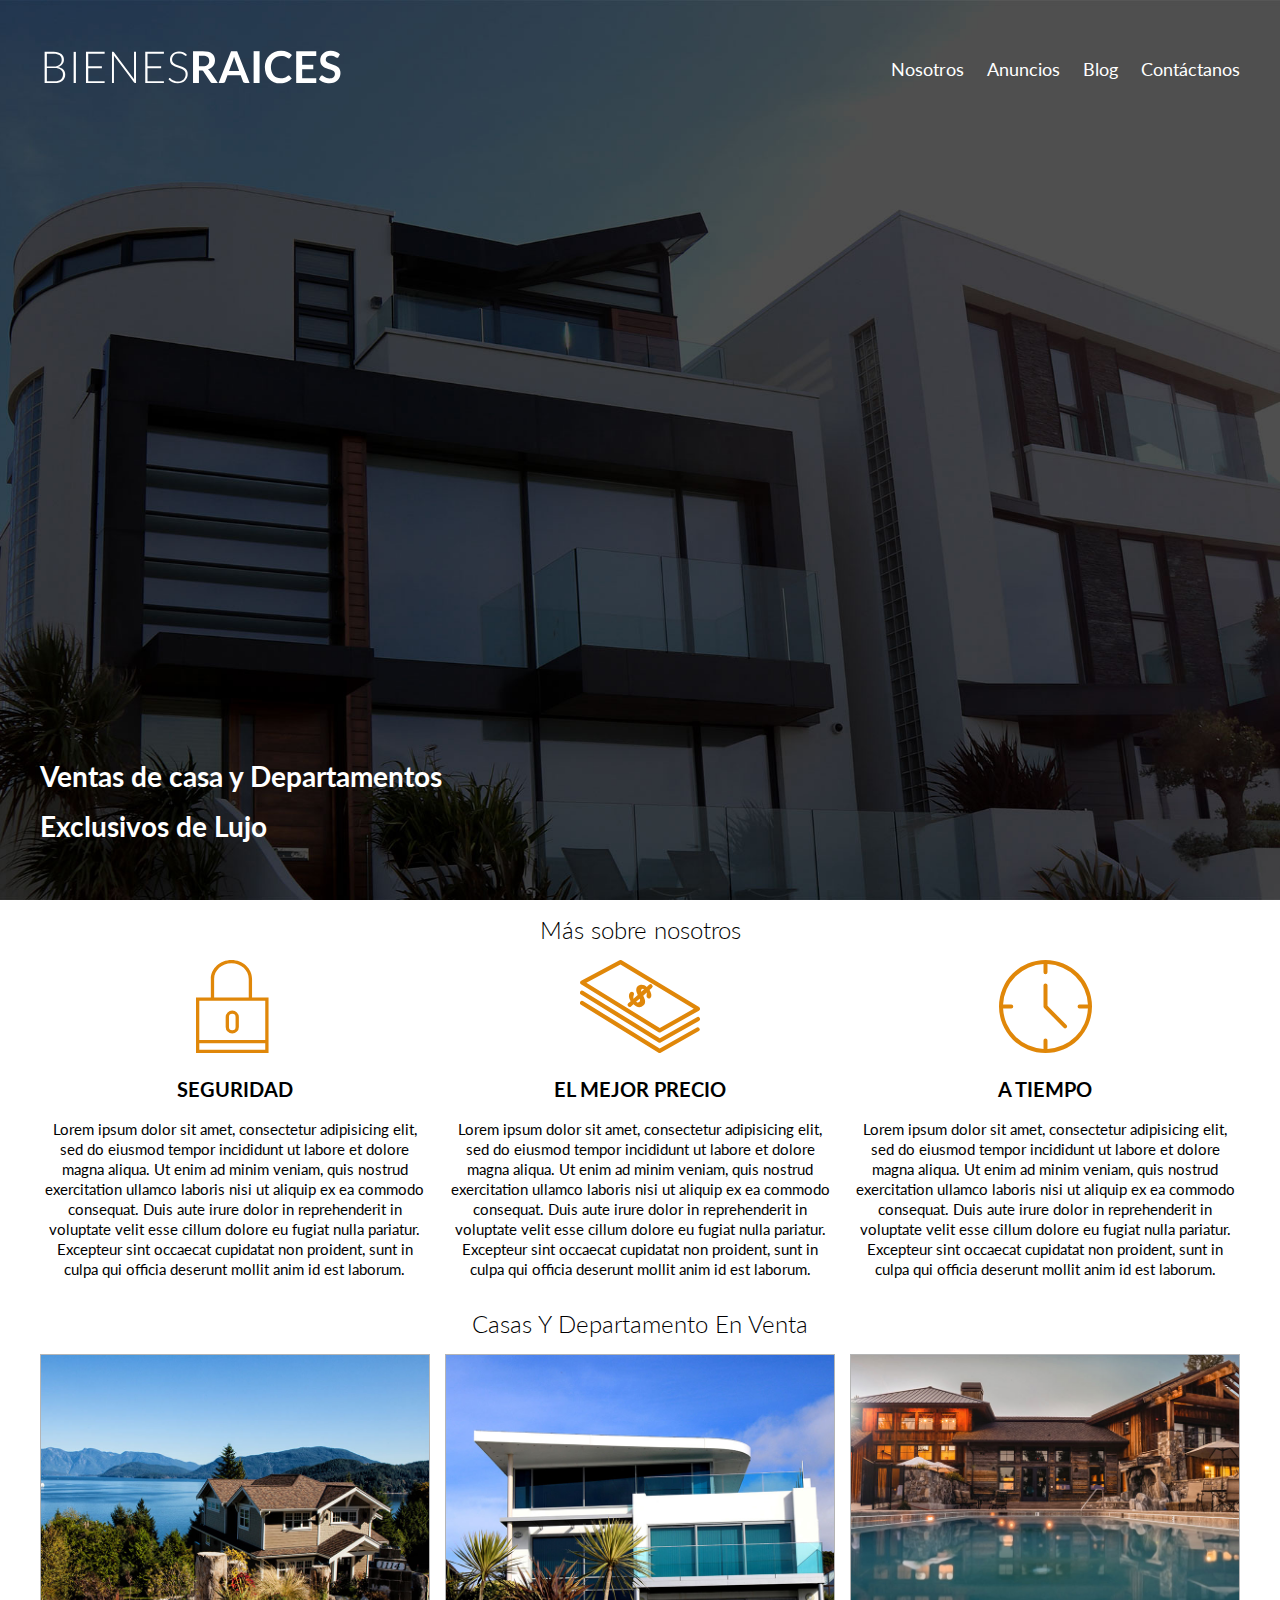
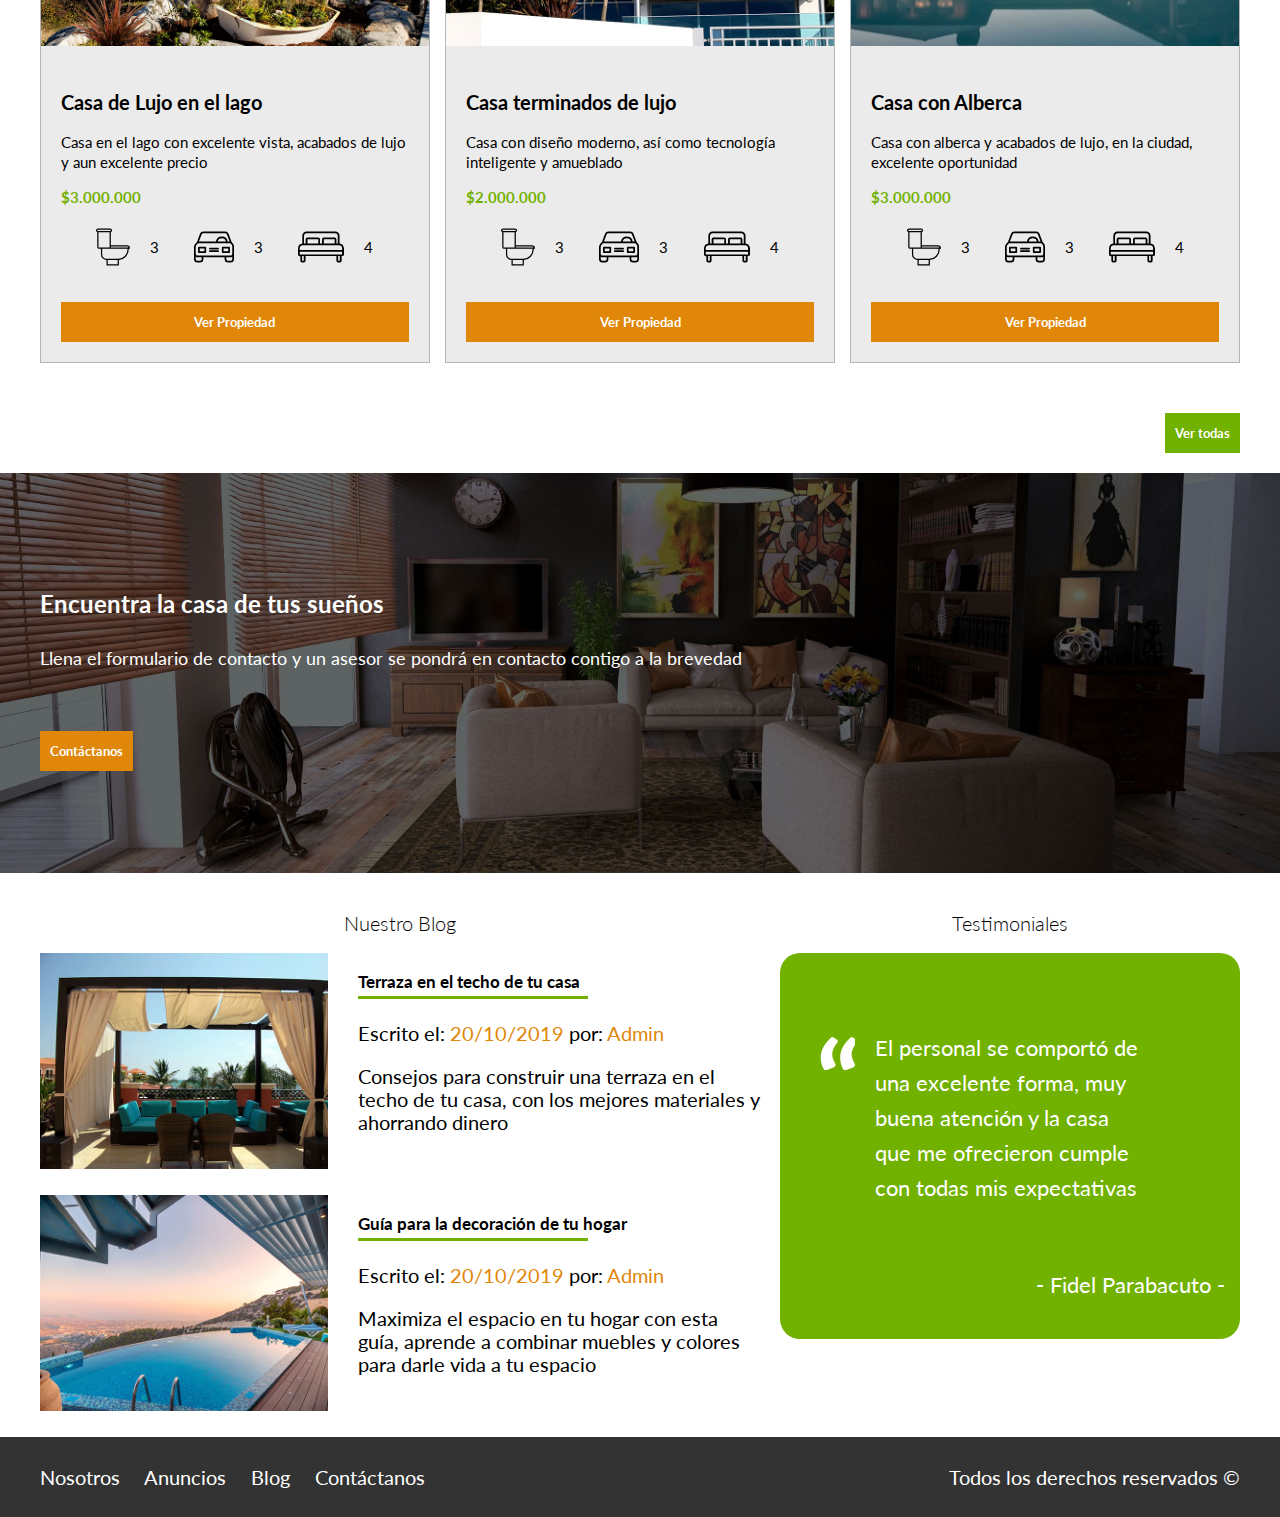
==== index.html @ 90afb243 "primer commit" ====
<!DOCTYPE html>
<html lang="en" dir="ltr">
  <head>
    <meta charset="utf-8">
    <meta name="viewport" content="width=device-width, initial-scale=1.0">
    <meta http-http-equiv="X-UA-Compatible" content="ie=edge">
    <link href="https://fonts.googleapis.com/css2?family=Lato&family=Montserrat&family=Playfair+Display:wght@300;400;600;700&display=swap" rel="stylesheet"> <!-- Se importa el estilo de fuente-->
    <link rel="stylesheet" href="css/normalize.css">   <!-- Estilo unico. No varía con  el navegador-->
    <link rel="stylesheet" href="css/style.css">
    <title></title>
  </head>
  <body>

  <header class="site-header inicio">
    <div class="contenedor contenido-header">
      <div class="barra">

        <a href="index.html">
        <img src="img/logo.svg" alt="Logo"></a>

        <nav class="navegacion">

          <a href="nosotros.html">Nosotros</a>
          <a href="anuncios.html">Anuncios</a>
          <a href="blog.html">Blog</a>
          <a href="contacto.html">Contáctanos</a>

        </nav>
      </div>

      <h1>Ventas de casa y Departamentos Exclusivos de Lujo</h1>

    </div>  <!--  Contenedor -->
  </header>

  <section class="contenedor seccion">
    <h2 class="fw-300 centrar-texto">Más sobre nosotros</h2> <!--  Clases creadas para dar formato general -->
    <div class="iconos-nosotros">
      <div class="icono">
        <img src="img/icono1.svg" alt="Icono seguridad">
        <h3>Seguridad</h3>
        <p>Lorem ipsum dolor sit amet, consectetur adipisicing elit, sed do eiusmod tempor incididunt ut labore et dolore magna aliqua. Ut enim ad minim veniam, quis nostrud exercitation ullamco laboris nisi ut aliquip ex ea commodo consequat. Duis aute irure dolor in reprehenderit in voluptate velit esse cillum dolore eu fugiat nulla pariatur. Excepteur sint occaecat cupidatat non proident, sunt in culpa qui officia deserunt mollit anim id est laborum.</p>
      </div>

      <div class="icono">
        <img src="img/icono2.svg" alt="Icono mejor precio">
        <h3>El Mejor Precio</h3>
        <p>Lorem ipsum dolor sit amet, consectetur adipisicing elit, sed do eiusmod tempor incididunt ut labore et dolore magna aliqua. Ut enim ad minim veniam, quis nostrud exercitation ullamco laboris nisi ut aliquip ex ea commodo consequat. Duis aute irure dolor in reprehenderit in voluptate velit esse cillum dolore eu fugiat nulla pariatur. Excepteur sint occaecat cupidatat non proident, sunt in culpa qui officia deserunt mollit anim id est laborum.</p>
      </div>
      <div class="icono">
        <img src="img/icono3.svg" alt="Icono a tiempo">
        <h3>A tiempo</h3>
        <p>Lorem ipsum dolor sit amet, consectetur adipisicing elit, sed do eiusmod tempor incididunt ut labore et dolore magna aliqua. Ut enim ad minim veniam, quis nostrud exercitation ullamco laboris nisi ut aliquip ex ea commodo consequat. Duis aute irure dolor in reprehenderit in voluptate velit esse cillum dolore eu fugiat nulla pariatur. Excepteur sint occaecat cupidatat non proident, sunt in culpa qui officia deserunt mollit anim id est laborum.</p>
      </div>
    </div>
  </section>

 <main class="seccion contenedor"> <!--  Contenedor general y seccion para formato especifico-->
    <h2 class="fw-300 centrar-texto">Casas y Departamento en venta</h2>

    <div class="contenedor-anuncios"> <!--  Conenedor secundario flexbox-->
      <div class="anuncio">
          <img src="img/anuncio1.jpg" alt="anuncio1">
          <div class="contenido-anuncio">
              <h3>Casa de Lujo en el lago</h3>
              <p>Casa en el lago con excelente vista, acabados de lujo y aun excelente precio</p>
              <p class="precio">$3.000.000</p>

              <ul class="iconos-caracteristicas">
                <li>
                  <img src="img/icono_wc.svg" alt="icono wc">
                  <p>3</p>
                </li>
                <li>
                  <img src="img/icono_estacionamiento.svg" alt="estacionamiento">
                   <p>3</p>
                </li>
                <li>
                  <img src="img/icono_dormitorio.svg" alt="dormitorio">
                  <p>4</p>
                </li>
              </ul>

              <a href="#" class="boton boton-amarillo d-block">Ver Propiedad</a> <!--  2 clases: boton para formato general - boton amarillo para diferenciar -->
          </div>
      </div>

      <div class="anuncio">
          <img src="img/anuncio2.jpg" alt="anuncio2">
          <div class="contenido-anuncio">
            <h3>Casa terminados de lujo</h3>
            <p>Casa con diseño moderno, así como tecnología inteligente y amueblado</p>
            <p class="precio">$2.000.000</p>

            <ul class="iconos-caracteristicas">
              <li>
                <img src="img/icono_wc.svg" alt="icono wc">
                <p>3</p>
              </li>
              <li>
                <img src="img/icono_estacionamiento.svg" alt="estacionamiento">
                 <p>3</p>
              </li>
              <li>
                <img src="img/icono_dormitorio.svg" alt="dormitorio">
                <p>4</p>
              </li>
            </ul>

            <a href="#" class="boton boton-amarillo d-block">Ver Propiedad</a>
          </div>
      </div>

      <div class="anuncio">
          <img src="img/anuncio3.jpg" alt="anuncio3">
          <div class="contenido-anuncio">
            <h3>Casa con Alberca</h3>
            <p>Casa con alberca y acabados de lujo, en la ciudad, excelente oportunidad</p>
            <p class="precio">$3.000.000</p>

            <ul class="iconos-caracteristicas">
              <li>
                <img src="img/icono_wc.svg" alt="icono wc">
                <p>3</p>
              </li>
              <li>
                <img src="img/icono_estacionamiento.svg" alt="estacionamiento">
                 <p>3</p>
              </li>
              <li>
                <img src="img/icono_dormitorio.svg" alt="dormitorio">
                <p>4</p>
              </li>
            </ul>

            <a href="#" class="boton boton-amarillo d-block">Ver Propiedad</a>
          </div>
      </div>
    </div>
    <div class="ver-todas">
      <a href="anuncios.html" class="boton boton-verde">Ver todas</a>
    </div>
  </main>

  <section class="imagen-contacto">
    <div class="contenedor contenido-contacto">
        <h2>Encuentra la casa de tus sueños</h2>
        <p>Llena el formulario de contacto y un asesor se pondrá en contacto contigo a la brevedad</p>
        <a href="contacto.html" class="boton boton-amarillo">Contáctanos</a>
  </section>
    </div>

  <div class="seccion-inferior contenedor seccion">

    <section class="blog">
      <h3 class="centrar-texto fw-300">Nuestro Blog</h3>

      <article class="entrada-blog">
        <div class="imagen">
          <img src="img/blog1.jpg" alt="Blog">
        </div>

        <div class="texto-entrada">
          <a href="#">
            <h4>Terraza en el techo de tu casa</h4>
          </a>
          <p>Escrito el: <span>20/10/2019</span> por:<span> Admin</span></p>
          <p>Consejos para construir una terraza en el techo de tu casa, con los mejores materiales y ahorrando dinero</p>
        </div>

      </article>
      <article class="entrada-blog">
        <div class="imagen">
          <img src="img/blog2.jpg" alt="blog">
        </div>
        <div class="texto-entrada">
          <a href="#">
            <h4>Guía para la decoración de tu hogar</h4>
          </a>
          <p>Escrito el: <span>20/10/2019</span> por:<span> Admin</span></p>
          <p>Maximiza el espacio en tu hogar con esta guía, aprende a combinar muebles y colores  para darle vida a tu espacio</p>
        </div>
      </article>

    </section>

    <section class="testimoniales">
      <h3 class="centrar-texto fw-300">Testimoniales</h3>
      <div class="testimonial">
          <blockquote>
            El personal se comportó de una excelente forma, muy buena atención y la casa que me ofrecieron cumple con todas mis expectativas
          </blockquote>
          <p>- Fidel Parabacuto - </p>
      </div>
    </section>
  </div>
    <footer class="site-footer seccion">
      <div class="contenedor contenedor-footer">
        <nav>
          <a href="nosotros.html">Nosotros</a>
          <a href="anuncios.html">Anuncios</a>
          <a href="blog.html">Blog</a>
          <a href="contacto.html">Contáctanos</a>
        </nav>
        <p class="copyright">Todos los derechos reservados &copy;</p>
    </div>
    </footer>
  </body>
</html>
---- css/style.css ----
html{
  font-size: 62.5%; /** Reset para REMS - 62.5% = 10px de 16px**/
  box-sizing: border-box; /**para que el padding no afecte el width**/
}
*, *:before, *:after { /**para que el padding no afecte el width**/
  box-sizing: inherit;
}
body{
font-family: 'Lato', sans-serif;
}

/*Globales: sirven para dar formato standar a las distintas partes*/
.contenedor{
  max-width: 120rem;
  margin: 0 auto;
  line-height: 2rem;
}
/**Se ajusta la imagen a los moldes**/
img{
  max-width: 100%;
}
/**Establece un tamaño de fuente automático a mis fuentes**/
h1{
  font-size: 2.8rem;
}
h2{
  font-size: 2.4rem;
}
h3{
  font-size: 2rem;
}
h4{
  font-size: 1.7rem;
}
/**Utilidades: separaciones estandar en mis secciones**/
.seccion{
  margin-top: 2rem;
  margin-bottom: 2rem;

}
.contenido-centrado{ /** Para la página de anuncio: centrar contenido y que no se vea más extenso**/
  max-width: 800px;
}
/**Frainwork creado para facilitar el trabajo - se usó en main - h2**/
.fw-300{
  font-weight: 300;
}
.centrar-texto{
  text-align: center;
}
.d-block{
  display: block!important; /**!important es para dar prioridad a esta lìnea aunque abajo haya otra orden**/
}
/**Botones**/
.boton{
  color: white;
  font-weight: 700;
  text-decoration: none;
  margin-top: 3rem;
  font-size: 1.3rem;
  padding: 1rem;
  display: inline-block;
  text-align: center;

}
.boton-amarillo{
  background-color: #E08709;
}
.boton-verde{
  background-color: #71B100;

}
/*Header*/
.site-header{
  background-color: #333333;
  padding: 1rem 0 3rem 0;
}
.site-header.inicio{
  background-image: url(../img/header.jpg);
  height: 100vh;
  min-height: 60rem;
  background-position: center;
  background-size: cover;
}
.barra{
  display: flex;
  justify-content: space-between;
  align-items: center;
  padding-top: 3rem;
}
.navegacion a{
  color: white;
  text-decoration: none;
  font-size: 1.8rem;
  margin-right: 2rem;
}
.navegacion a:last-of-type{
  margin: 0;
}
.navegacion a:hover{
  color: #71B100;
}
.contenido-header{
  height: 100%;
  display: flex;
  flex-direction: column;
  justify-content: space-between;
}
.contenido-header h1{
  color: white;
  padding-top: 3rem;
  max-width: 50rem;
  line-height: 5rem;
}
/**Formato iconos nosotros**/
.iconos-nosotros{
  display: flex;
  justify-content: space-between;
}
.icono{
  flex-basis: calc(33.3% - 1rem); /**para que ocupe un espacio determinado y se adapte a cualquier pantalla**/
  text-align: center;
}
.icono h3{
  text-transform: uppercase;
}
.icono p{
  font-size: 1.5rem;
}
main h2{
  text-transform: capitalize; /**primera letra mayúscula y el resto minúscula**/
}
/**Formato anuncios**/
.contenedor-anuncios{
  display: flex;
  justify-content: space-between;
  flex-wrap: wrap;

}
.anuncio{
  flex: 0 0 calc(33.3% - 1rem); /**flex engloba las tres propiedades: grow: para que el contenido crezca si es posible / shrink: Para que el contenido se achique si es posible / basis: para calcular tamaño de forma automatica**/
  border: 1px solid #B5B5B5;
  background-color: #ECEBEB;
  margin-bottom: 2rem;
}
.contenido-anuncio{
  padding: 2rem;
  font-size: 1.5rem;

}
.contenido-anuncio h3.
.contenido-anuncio p{
  margin: 0;
}
.precio{
  color: #71B100;
  font-weight: 700;
}
.iconos-caracteristicas{
  list-style: none;
  padding: 0;
  display: flex;
  justify-content: flex-end;
  justify-content: space-evenly;
  max-width: 500px;
  flex: 1; /**para que no se comprima el contenido y crezca**/
}
.iconos-caracteristicas li{

  display: flex;
}
.iconos-caracteristicas img{
  margin-right: 2rem;
}
.ver-todas{
  display: flex;
  justify-content: flex-end;
}
.imagen-contacto{
  background-image: url(../img/encuentra.jpg);
  height: 40rem;
  background-position: center center;
  background-size: cover;
  display: flex;
  align-items: center;
}
.contenido-contacto{
  flex: 1;  /**calcula cuántos elementos hay y divide la cantidad de espacio entre todos (1000px)**/
  color: white;
}
.contenido-contacto p{
  font-size: 1.8rem;
  line-height: 5rem;
}
/**Sección inferior**/
.seccion-inferior{
  display: flex;
  justify-content: space-between;
}
.seccion-inferior .blog{
  flex-basis: 60%;
}
.seccion-inferior .testimoniales{
  flex-basis: calc(40% - 2rem);
}
.entrada-blog{
  display: flex;
  justify-content: space-between;
  margin-bottom: 2rem;
}
.entrada-blog:last-of-type{
  margin-bottom: 0;
}
.entrada-blog .imagen {
  flex-basis: 40%;
}
.entrada-blog .texto-entrada {
  flex-basis: calc(60% - 3rem);
}
.texto-entrada h4{
  margin-left: 0;
  line-height: 1.4rem;
}
.texto-entrada p{
  font-size: 2rem;
  line-height: 2.3rem;
}
.texto-entrada a{
  text-decoration: none;
  color: #000000;
}
.texto-entrada a:hover{
  color: #71B100;
}
.texto-entrada h4::after { /**Elementos que no existen, son artficiales - no se visualizan en "inspección"**/
  content: " ";
  display: block;
  width: 23rem;
  height: .3rem;
  background-color: #71B100;
  margin-top: .7rem;
}
.texto-entrada span{ /**span funciona como contenedor pero en linea. En un parrafo le da caracteriticas especiales a una palabra o frase**/
  color: #E08709;
}
/**Testimoniales**/
.testimonial{
  background-color: #71B100;
  font-size: 2.2rem;
  padding: 1.5rem;
  color: #ffffff;
  border-radius: 2rem;
  line-height: 3.5rem;
}
.testimonial p{
  display: flex;
  justify-content: flex-end;
}
.testimonial blockquote::before {/**Se crea un pseudoelemente antes**/
  content: "";
  background-image: url(../img/comilla.svg);
  width: 4rem;
  height: 4rem;
  position: absolute; /**una posicion exacta dentro de la caja: top-rigth-bottom-left /afecta al resto de las cajas**/
  left: -2rem;
}

.testimonial blockquote{
  position: relative; /**desplaza una caja respecto de su posicion original: top-rigth-bottom-left /no afecta al resto de las cajas**/
  padding: 4rem;
  font-weight: 400;
}
/**Footer**/
.site-footer{
  background-color: #333333;
  margin: 0;
  font-size: 2rem;
  color: white;
  text-decoration: none;


}
.contenedor-footer{
  padding: 3rem 0;
  display: flex;
  justify-content: space-between;
  align-items: center;
}
.site-footer a{
  text-decoration: none;
  color: white;
  margin-right: 2rem;
}
.site-footer a:hover{
  color: #71B100;
}
.copyright{
  margin: 0;
}

/**páginas internas**/
/**Nosotros**/
.contenido-nosotros{
  display: grid; /**El contenedor se convierte en una cuadricula y se divide en filas y columnas. Se definen columnas de acuerdo a la cantidad de hijos**/
  grid-template-columns: 50% 50%; /**Son 2 columnas de igual tamaño**/
  grid-column-gap: 2rem; /**Separacion entre columnas**/
}
.texto-nosotros blockquote{
  font-weight: 900;
  font-size: 2rem;
  margin: 0;
  padding: 0 0 3rem 0;
}
/**anuncio**/
.resumen-propiedad{
  display:flex;
  justify-content: space-between;
  align-items: center;
}

/**Contacto**/
form p{
  font-size: 1.2rem;
  color: #333333;
  margin: 0;

}

legend{
  font-size: 2rem;
  color: #333333;

}
label{
  display: block;
  font-weight: 700;
  text-transform: uppercase;
}
input:not([type="submit"]), /**Esto para modificar todo excepto lo que está después del paréntesis)**/
textarea,
select{
  padding: 1rem;
  display: block;
  width: 100%;
  background-color: #e1e1e1;
  margin-bottom: 2rem;
  border: none;
  border-radius: 2rem;
}
input[type="radio"]{
  width: auto;
}
select{
  -webkit-appareance: none;
  appareance: none;
}
textarea{
  height: 20rem;
}
.forma-contacto{
  max-width: 30rem;
  display: flex;
  justify-content: space-between;
  align-items: auto;
}
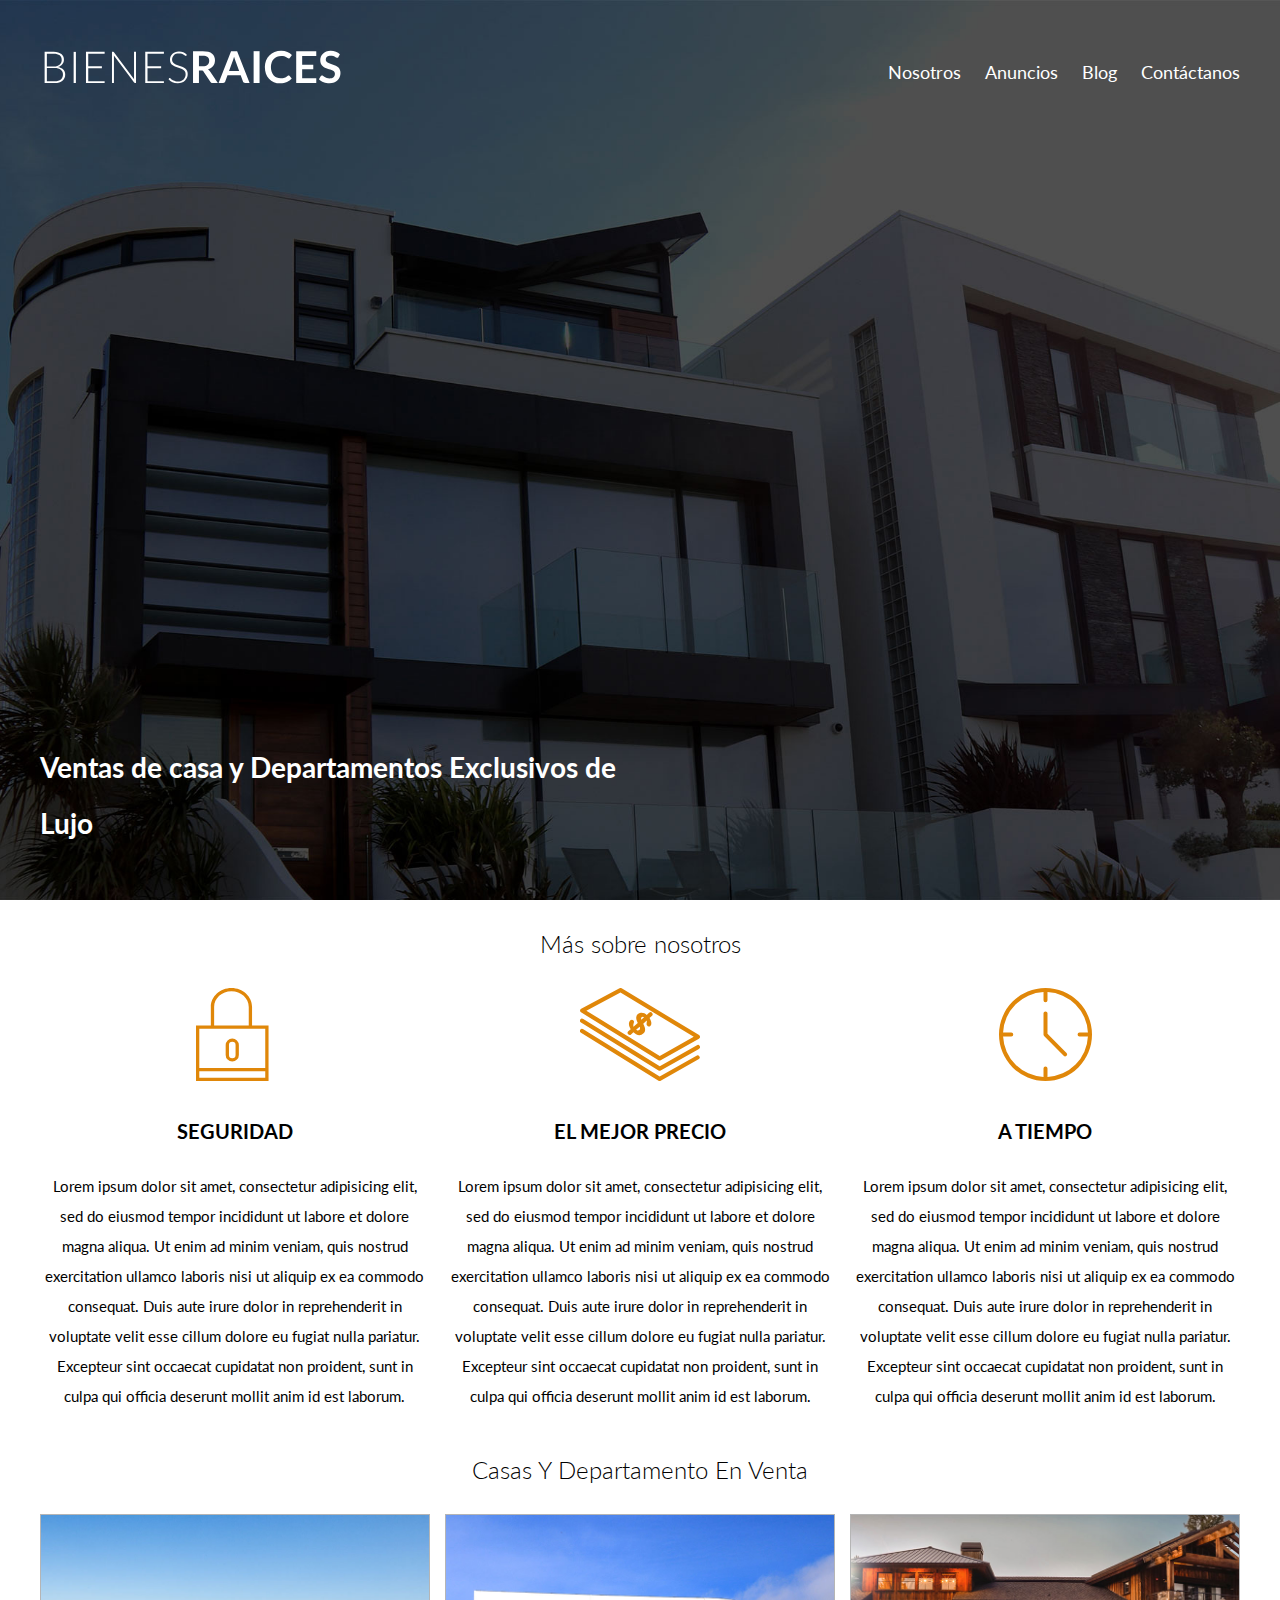
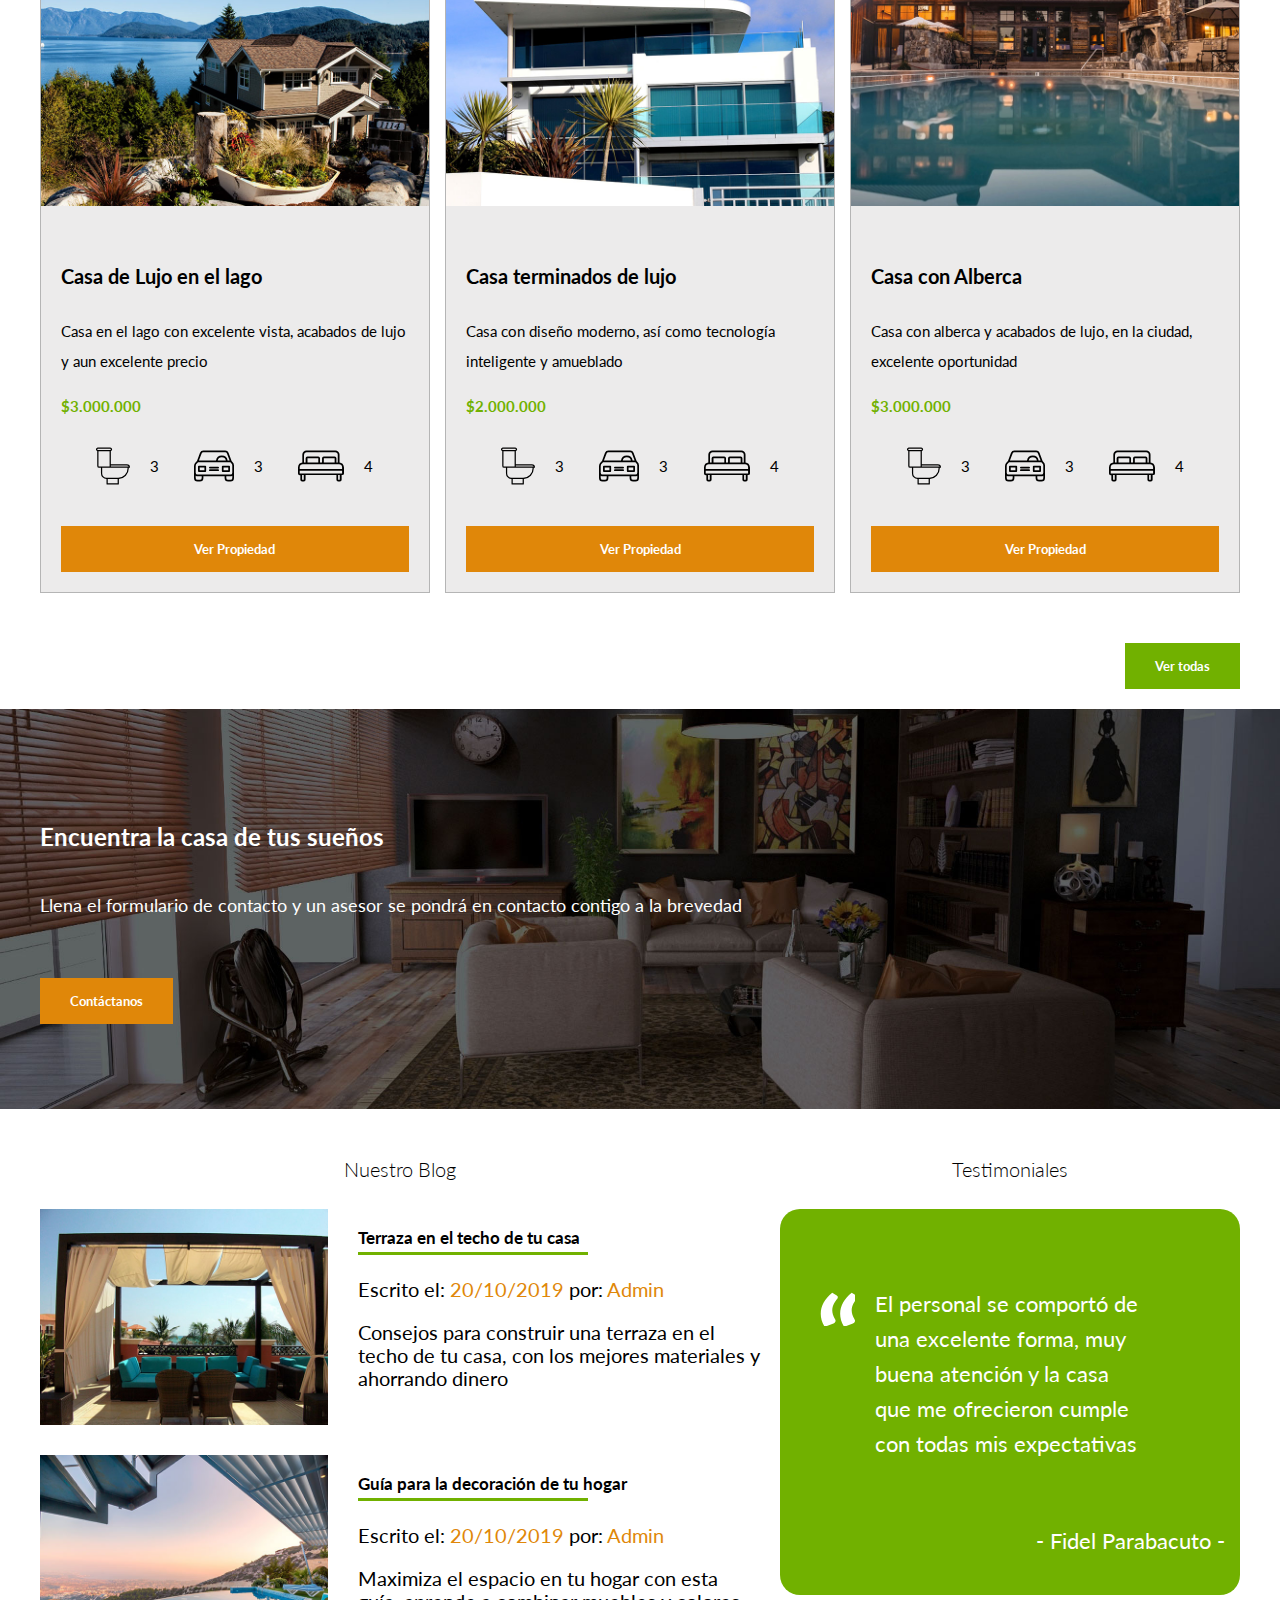
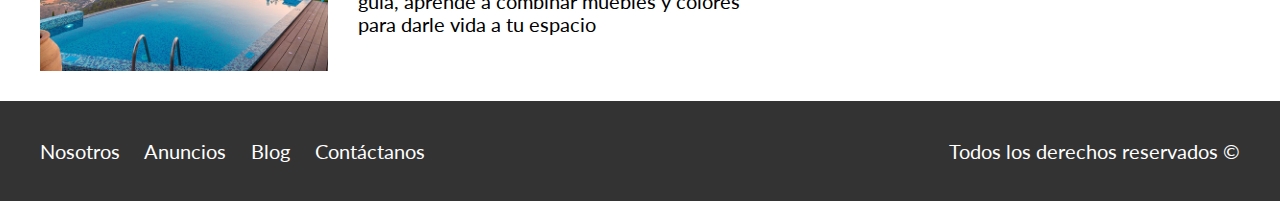
==== commit 1cf489b3: "Agregando Responsive" ====
--- a/index.html
+++ b/index.html
@@ -7,7 +7,8 @@
     <link href="https://fonts.googleapis.com/css2?family=Lato&family=Montserrat&family=Playfair+Display:wght@300;400;600;700&display=swap" rel="stylesheet"> <!-- Se importa el estilo de fuente-->
     <link rel="stylesheet" href="css/normalize.css">   <!-- Estilo unico. No varía con  el navegador-->
     <link rel="stylesheet" href="css/style.css">
-    <title></title>
+    <meta name="viewport" content="width=device-width, initial-scale=1">
+    <title>Bienes Raíces</title>
   </head>
   <body>
 
--- a/css/style.css
+++ b/css/style.css
@@ -8,13 +8,16 @@
 }
 body{
 font-family: 'Lato', sans-serif;
+font-size: 1.6rem;
+line-height: 2;
 }
 
 /*Globales: sirven para dar formato standar a las distintas partes*/
 .contenedor{
+  width: 95%;
   max-width: 120rem;
   margin: 0 auto;
-  line-height: 2rem;
+
 }
 /**Se ajusta la imagen a los moldes**/
 img{
@@ -59,11 +62,19 @@
   text-decoration: none;
   margin-top: 3rem;
   font-size: 1.3rem;
-  padding: 1rem;
-  display: inline-block;
+  padding: 1rem 3rem;
   text-align: center;
-
-}
+  display: block;
+  flex: 0 0 100%;
+
+}
+@media (min-width: 768px) {
+  .boton{
+    display: inline-block;
+    flex: 0 0 auto;
+  }
+}
+
 .boton-amarillo{
   background-color: #E08709;
 }
@@ -84,20 +95,33 @@
   background-size: cover;
 }
 .barra{
-  display: flex;
-  justify-content: space-between;
-  align-items: center;
+
   padding-top: 3rem;
 }
+@media (min-width: 768px) {
+  .barra{
+    display: flex;
+    justify-content: space-between;
+    align-items: center;
+  }
+}
 .navegacion a{
   color: white;
   text-decoration: none;
-  font-size: 1.8rem;
-  margin-right: 2rem;
-}
-.navegacion a:last-of-type{
-  margin: 0;
-}
+  font-size: 2.2rem;
+  display: block;
+}
+@media (min-width: 768px) {
+  .navegacion a {
+    display: inline-block;
+    font-size: 1.8rem;
+    margin-right: 2rem;
+  }
+  .navegacion a:last-of-type{
+    margin: 0;
+  }
+}
+
 .navegacion a:hover{
   color: #71B100;
 }
@@ -106,22 +130,35 @@
   display: flex;
   flex-direction: column;
   justify-content: space-between;
+  text-align: center;
+}
+@media (min-width: 768px) {
+  .contenido-header{
+    text-align: left;
+  }
 }
 .contenido-header h1{
   color: white;
-  padding-top: 3rem;
-  max-width: 50rem;
-  line-height: 5rem;
+  padding-top: 2rem;
+  max-width: 60rem;
+  line-height: 2;
 }
 /**Formato iconos nosotros**/
-.iconos-nosotros{
-  display: flex;
-  justify-content: space-between;
+@media (min-width: 768px) {
+  .iconos-nosotros{
+    display: flex;
+    justify-content: space-between;
+  }
+
 }
 .icono{
-  flex-basis: calc(33.3% - 1rem); /**para que ocupe un espacio determinado y se adapte a cualquier pantalla**/
   text-align: center;
 }
+@media (min-width: 768px) {
+  .icono{
+    flex-basis: calc(33.3% - 1rem); /**para que ocupe un espacio determinado y se adapte a cualquier pantalla**/
+  }
+}  
 .icono h3{
   text-transform: uppercase;
 }
@@ -132,22 +169,27 @@
   text-transform: capitalize; /**primera letra mayúscula y el resto minúscula**/
 }
 /**Formato anuncios**/
-.contenedor-anuncios{
-  display: flex;
-  justify-content: space-between;
-  flex-wrap: wrap;
-
-}
+@media (min-width: 768px) {
+  .contenedor-anuncios{
+    display: flex;
+    justify-content: space-between;
+    flex-wrap: wrap;
+  }
+}
+
 .anuncio{
-  flex: 0 0 calc(33.3% - 1rem); /**flex engloba las tres propiedades: grow: para que el contenido crezca si es posible / shrink: Para que el contenido se achique si es posible / basis: para calcular tamaño de forma automatica**/
   border: 1px solid #B5B5B5;
   background-color: #ECEBEB;
   margin-bottom: 2rem;
 }
+@media (min-width: 768px) {
+  .anuncio{
+    flex: 0 0 calc(33.3% - 1rem); /**flex engloba las tres propiedades: grow: para que el contenido crezca si es posible / shrink: Para que el contenido se achique si es posible / basis: para calcular tamaño de forma automatica**/
+  }
+}
 .contenido-anuncio{
   padding: 2rem;
   font-size: 1.5rem;
-
 }
 .contenido-anuncio h3.
 .contenido-anuncio p{
@@ -161,15 +203,14 @@
   list-style: none;
   padding: 0;
   display: flex;
-  justify-content: flex-end;
   justify-content: space-evenly;
   max-width: 500px;
   flex: 1; /**para que no se comprima el contenido y crezca**/
 }
 .iconos-caracteristicas li{
-
-  display: flex;
-}
+  display: flex;
+}
+
 .iconos-caracteristicas img{
   margin-right: 2rem;
 }
@@ -184,9 +225,10 @@
   background-size: cover;
   display: flex;
   align-items: center;
+
 }
 .contenido-contacto{
-  flex: 1;  /**calcula cuántos elementos hay y divide la cantidad de espacio entre todos (1000px)**/
+  flex: 0 0 95%;  /**calcula cuántos elementos hay y divide la cantidad de espacio entre todos (1000px)**/
   color: white;
 }
 .contenido-contacto p{
@@ -194,29 +236,38 @@
   line-height: 5rem;
 }
 /**Sección inferior**/
-.seccion-inferior{
-  display: flex;
-  justify-content: space-between;
-}
-.seccion-inferior .blog{
-  flex-basis: 60%;
-}
-.seccion-inferior .testimoniales{
-  flex-basis: calc(40% - 2rem);
-}
-.entrada-blog{
-  display: flex;
-  justify-content: space-between;
+@media (min-width: 768px) {
+  .seccion-inferior{
+    display: flex;
+    justify-content: space-between;
+  }
+  .seccion-inferior .blog{
+    flex-basis: 60%;
+  }
+  .seccion-inferior .testimoniales{
+    flex-basis: calc(40% - 2rem);
+  }
+}
+
+.entrada-blog {
   margin-bottom: 2rem;
+}
+@media (min-width: 768px) {
+  .entrada-blog {
+    display: flex;
+    justify-content: space-between;
+  }
 }
 .entrada-blog:last-of-type{
   margin-bottom: 0;
 }
+@media (min-width: 768px) {
 .entrada-blog .imagen {
   flex-basis: 40%;
-}
+  }
 .entrada-blog .texto-entrada {
   flex-basis: calc(60% - 3rem);
+  }
 }
 .texto-entrada h4{
   margin-left: 0;
@@ -278,14 +329,24 @@
   font-size: 2rem;
   color: white;
   text-decoration: none;
-
-
 }
 .contenedor-footer{
   padding: 3rem 0;
+  align-items: center;
+}
+@media (min-width: 768px) {
+  .contenedor-footer{
   display: flex;
   justify-content: space-between;
-  align-items: center;
+  }
+}
+.site-footer nav{
+  display: none;
+}
+@media (min-width: 768px) {
+  .site-footer nav{
+    display: block;
+  }
 }
 .site-footer a{
   text-decoration: none;
@@ -295,6 +356,7 @@
 .site-footer a:hover{
   color: #71B100;
 }
+
 .copyright{
   margin: 0;
 }
